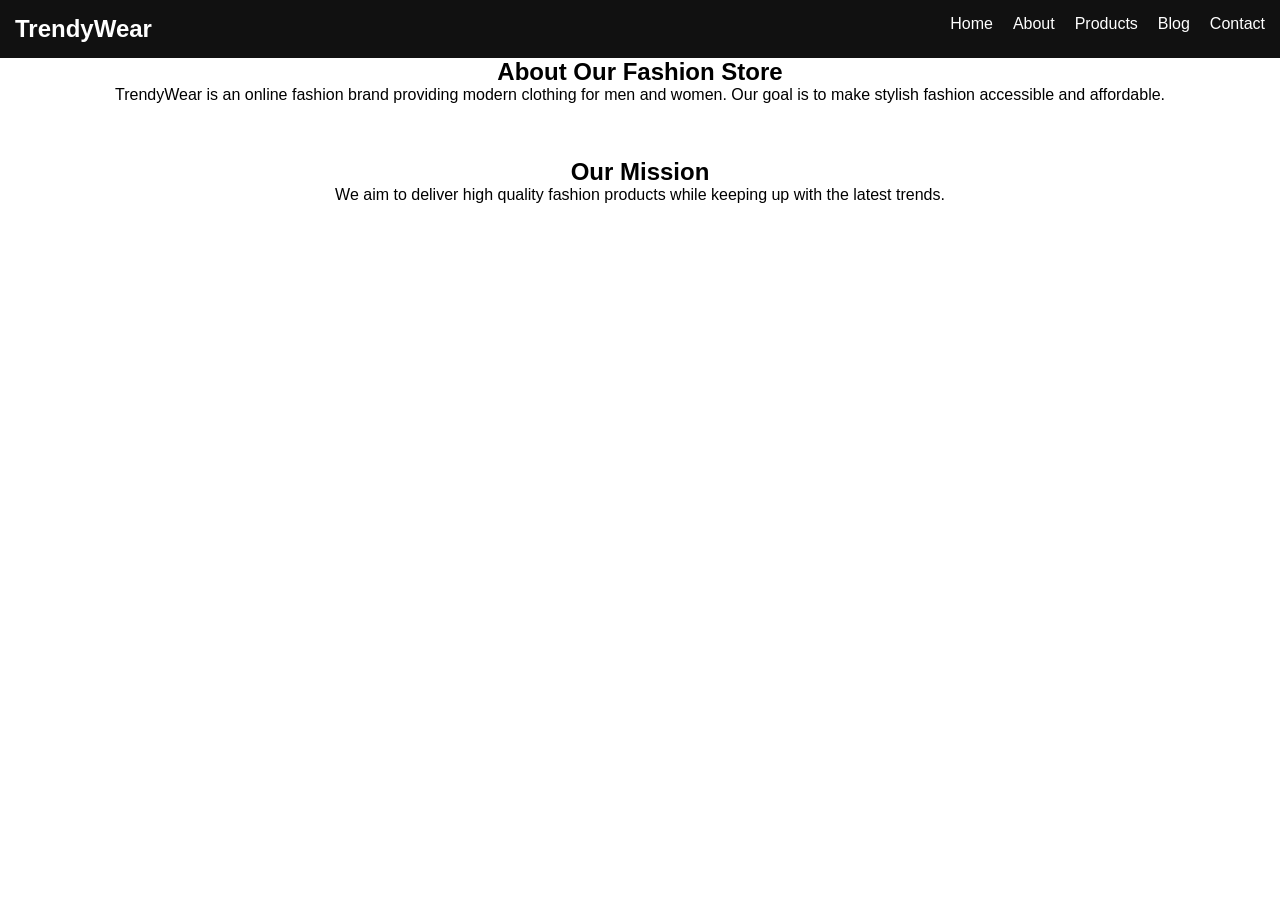
==== about.html @ 563dcf6c "Add files via upload" ====
<!DOCTYPE html>
<html lang="en">
<head>

<title>About Us | TrendyWear Fashion Store</title>

<meta charset="UTF-8">
<meta name="description" content="Learn about TrendyWear fashion brand and our mission to deliver stylish clothing.">

<link rel="stylesheet" href="style.css">

</head>
<body>

<header>
<nav class="navbar">
<h1 class="logo">TrendyWear</h1>

<ul class="nav-links">
<li><a href="index.html">Home</a></li>
<li><a href="about.html">About</a></li>
<li><a href="products.html">Products</a></li>
<li><a href="blog.html">Blog</a></li>
<li><a href="contact.html">Contact</a></li>
</ul>

</nav>
</header>

<section class="page">
<h1><center>About Our Fashion Store</center></h1>

<p><center>
TrendyWear is an online fashion brand providing modern clothing for men and women.
Our goal is to make stylish fashion accessible and affordable.</center>
</p>
<br>
<br>
<br>




<h2><center>Our Mission</center></h2>

<p>
<center>We aim to deliver high quality fashion products while keeping up with the latest trends.
</center></p>

</section>

</body>
</html>
---- style.css ----
/* Basic Reset */

*{
margin:0;
padding:0;
box-sizing:border-box;
font-family:Arial;
}

/* Navigation */

.navbar{
display:flex;
justify-content:space-between;
background:#111;
color:white;
padding:15px;
}

.nav-links{
list-style:none;
display:flex;
}

.nav-links li{
margin-left:20px;
}

.nav-links a{
color:white;
text-decoration:none;
}

/* Hero Section */

.hero{
text-align:center;
padding:80px;
background:#f4f4f4;
}

.cta-btn{
padding:10px 20px;
background:black;
color:white;
border:none;
margin-top:10px;
}

/* Products */

.products{
padding:40px;
text-align:center;
}

.product-grid{
display:flex;
justify-content:center;
gap:20px;
flex-wrap:wrap;
}

.product{
border:1px solid #ddd;
padding:20px;
}

/* Newsletter */

.newsletter{
background:#eee;
padding:40px;
text-align:center;
}

/* CONTACT PAGE STYLING */

.contact-info{
    text-align:center;
    padding:40px 20px;
}

.contact-form{
    text-align:center;
    padding:40px 20px;
}

/* form layout */

.contact-form form{
    display:flex;
    flex-direction:column;
    gap:15px;
    width:350px;
    margin:auto;
}

.contact-form input,
.contact-form textarea{
    padding:10px;
    border:1px solid #ccc;
    border-radius:5px;
    font-size:14px;
}

.contact-form button{
    padding:10px;
    background:black;
    color:white;
    border:none;
    cursor:pointer;
}


/* HELP SECTION */

.help-section{
    text-align:center;
    padding:40px 20px;
    background:#f4f4f4;
}


/* REVIEW SECTION */

.review-section{
    text-align:center;
    padding:40px 20px;
}

.review-section form{
    display:flex;
    flex-direction:column;
    gap:15px;
    width:350px;
    margin:auto;
}

.review-section input,
.review-section textarea{
    padding:10px;
    border:1px solid #ccc;
    border-radius:5px;
}

.review-section button{
    padding:10px;
    background:black;
    color:white;
    border:none;
}


/* NEWSLETTER */

.newsletter{
    text-align:center;
    padding:40px 20px;
    background:#eee;
}

.newsletter input{
    padding:10px;
    width:250px;
}

.newsletter button{
    padding:10px 15px;
    background:black;
    color:white;
    border:none;
}

/* Footer */

footer{
text-align:center;
padding:20px;
background:#111;
color:white;
}

/* Responsive */

@media (max-width:768px){

.navbar{
flex-direction:column;
align-items:center;
}

.product-grid{
flex-direction:column;
}

}
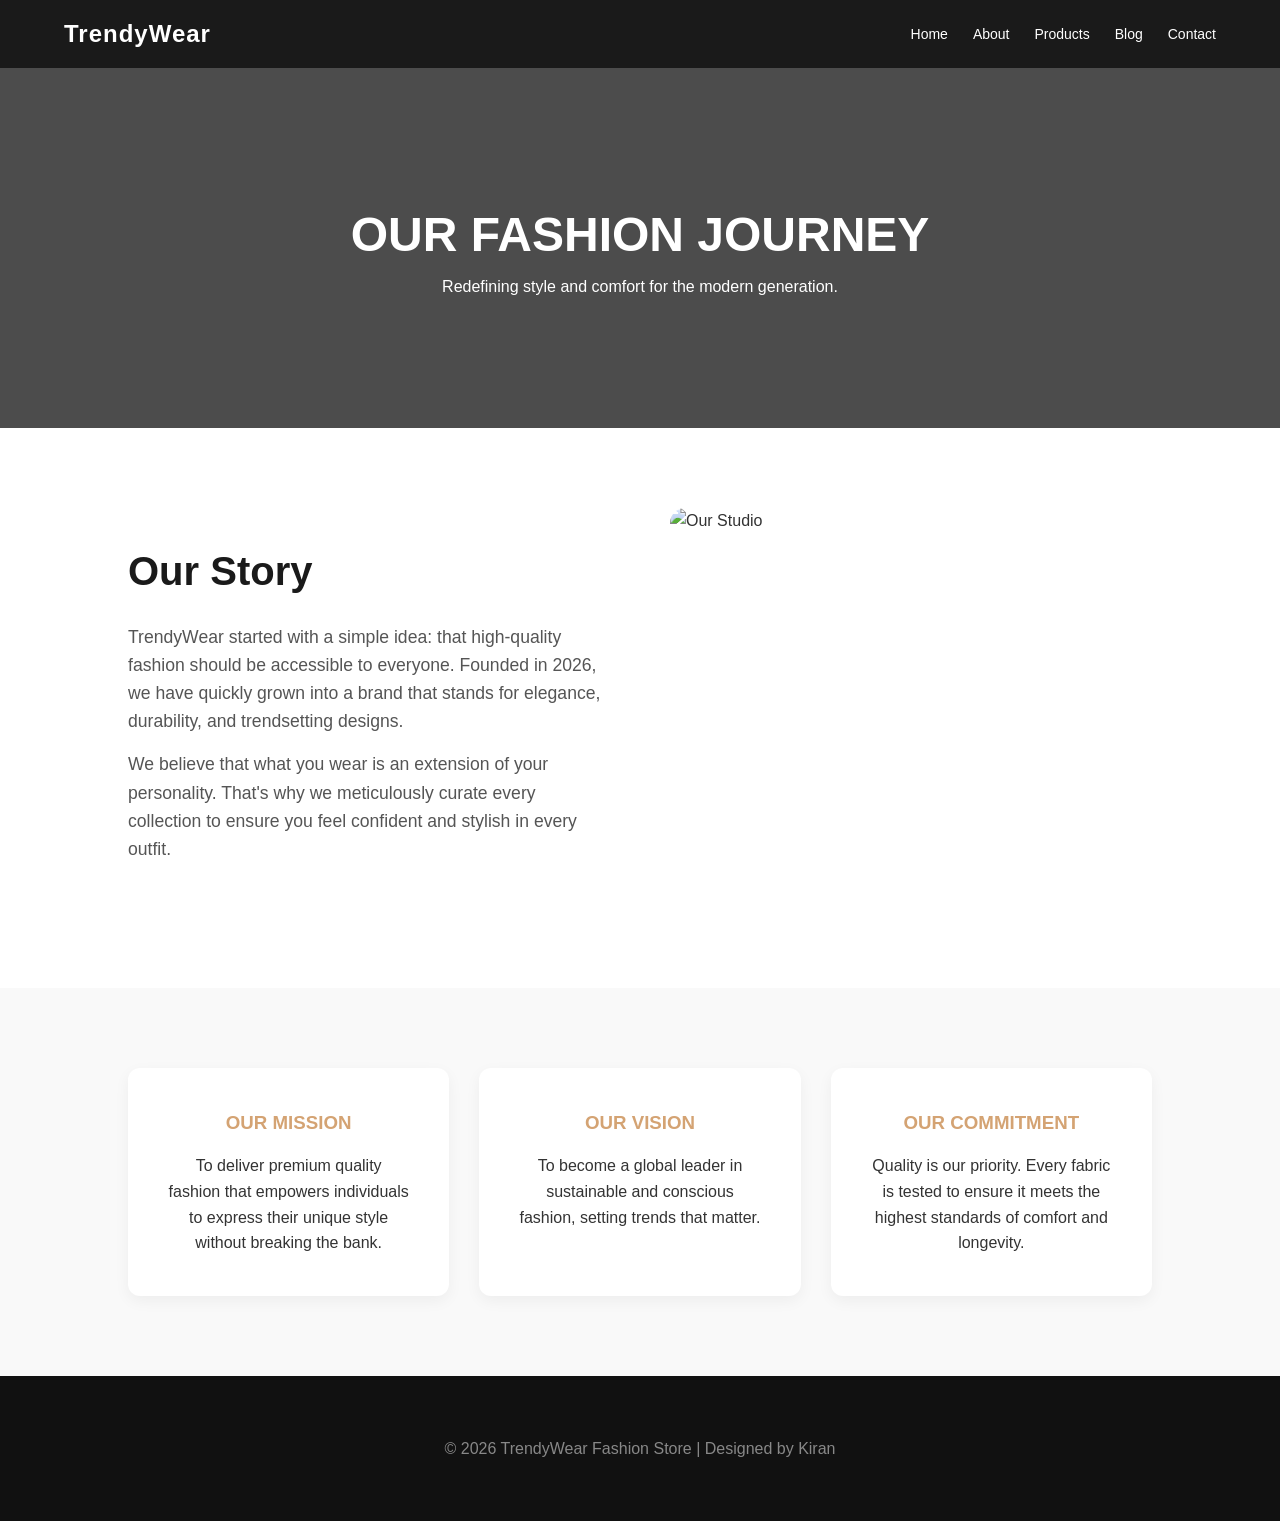
==== commit 884616d6: "Add files via upload" ====
--- a/about.html
+++ b/about.html
@@ -1,53 +1,69 @@
 <!DOCTYPE html>
 <html lang="en">
 <head>
-
-<title>About Us | TrendyWear Fashion Store</title>
-
-<meta charset="UTF-8">
-<meta name="description" content="Learn about TrendyWear fashion brand and our mission to deliver stylish clothing.">
-
-<link rel="stylesheet" href="style.css">
-
+    <meta charset="UTF-8">
+    <meta name="viewport" content="width=device-width, initial-scale=1.0">
+    <title>About Us | TrendyWear Fashion Store</title>
+    <meta name="description" content="Learn about TrendyWear fashion brand and our mission to deliver stylish clothing.">
+    <link rel="stylesheet" href="style.css">
 </head>
 <body>
 
-<header>
-<nav class="navbar">
-<h1 class="logo">TrendyWear</h1>
+    <header>
+        <nav class="navbar">
+            <h1 class="logo">TrendyWear</h1>
+            <ul class="nav-links">
+                <li><a href="index.html">Home</a></li>
+                <li><a href="about.html">About</a></li>
+                <li><a href="products.html">Products</a></li>
+                <li><a href="blog.html">Blog</a></li>
+                <li><a href="contact.html">Contact</a></li>
+            </ul>
+        </nav>
+    </header>
 
-<ul class="nav-links">
-<li><a href="index.html">Home</a></li>
-<li><a href="about.html">About</a></li>
-<li><a href="products.html">Products</a></li>
-<li><a href="blog.html">Blog</a></li>
-<li><a href="contact.html">Contact</a></li>
-</ul>
+    <main class="about-page">
+        <section class="about-hero">
+            <h1>Our Fashion Journey</h1>
+            <p>Redefining style and comfort for the modern generation.</p>
+        </section>
 
-</nav>
-</header>
+        <section class="about-content-section">
+            <div class="about-container">
+                <div class="story-grid">
+                    <div class="story-text">
+                        <h2>Our Story</h2>
+                        <p>TrendyWear started with a simple idea: that high-quality fashion should be accessible to everyone. Founded in 2026, we have quickly grown into a brand that stands for elegance, durability, and trendsetting designs.</p>
+                        <p>We believe that what you wear is an extension of your personality. That's why we meticulously curate every collection to ensure you feel confident and stylish in every outfit.</p>
+                    </div>
+                    <div class="story-img">
+                        <img src="https://images.unsplash.com/photo-1558769132-cb1aea458c5e?q=80&w=1374&auto=format&fit=crop" alt="Our Studio">
+                    </div>
+                </div>
+            </div>
+        </section>
 
-<section class="page">
-<h1><center>About Our Fashion Store</center></h1>
+        <section class="mission-section">
+            <div class="mission-grid">
+                <div class="mission-card">
+                    <h3>Our Mission</h3>
+                    <p>To deliver premium quality fashion that empowers individuals to express their unique style without breaking the bank.</p>
+                </div>
+                <div class="mission-card">
+                    <h3>Our Vision</h3>
+                    <p>To become a global leader in sustainable and conscious fashion, setting trends that matter.</p>
+                </div>
+                <div class="mission-card">
+                    <h3>Our Commitment</h3>
+                    <p>Quality is our priority. Every fabric is tested to ensure it meets the highest standards of comfort and longevity.</p>
+                </div>
+            </div>
+        </section>
+    </main>
 
-<p><center>
-TrendyWear is an online fashion brand providing modern clothing for men and women.
-Our goal is to make stylish fashion accessible and affordable.</center>
-</p>
-<br>
-<br>
-<br>
-
-
-
-
-<h2><center>Our Mission</center></h2>
-
-<p>
-<center>We aim to deliver high quality fashion products while keeping up with the latest trends.
-</center></p>
-
-</section>
+    <footer>
+        <p>© 2026 TrendyWear Fashion Store | Designed by Kiran</p>
+    </footer>
 
 </body>
 </html>
--- a/style.css
+++ b/style.css
@@ -1,197 +1,485 @@
 /* Basic Reset */
-
-*{
-margin:0;
-padding:0;
-box-sizing:border-box;
-font-family:Arial;
-}
-
-/* Navigation */
-
-.navbar{
-display:flex;
-justify-content:space-between;
-background:#111;
-color:white;
-padding:15px;
-}
-
-.nav-links{
-list-style:none;
-display:flex;
-}
-
-.nav-links li{
-margin-left:20px;
-}
-
-.nav-links a{
-color:white;
-text-decoration:none;
-}
-
-/* Hero Section */
-
-.hero{
-text-align:center;
-padding:80px;
-background:#f4f4f4;
-}
-
-.cta-btn{
-padding:10px 20px;
-background:black;
-color:white;
-border:none;
-margin-top:10px;
-}
-
-/* Products */
-
-.products{
-padding:40px;
-text-align:center;
-}
-
-.product-grid{
-display:flex;
-justify-content:center;
-gap:20px;
-flex-wrap:wrap;
-}
-
-.product{
-border:1px solid #ddd;
-padding:20px;
-}
-
+* {
+    margin: 0;
+    padding: 0;
+    box-sizing: border-box;
+    font-family: 'Segoe UI', Arial, sans-serif;
+}
+
+body {
+    background-color: #fff;
+    color: #333;
+    line-height: 1.6;
+    overflow-x: hidden; /* Side scroll rokne ke liye */
+}
+
+/* Navbar */
+.navbar {
+    display: flex;
+    justify-content: space-between;
+    align-items: center;
+    padding: 15px 5%;
+    background: #1a1a1a;
+    color: white;
+    position: sticky;
+    top: 0;
+    z-index: 1000;
+}
+
+.logo { font-size: 24px; font-weight: bold; letter-spacing: 1px; }
+
+.nav-links { display: flex; list-style: none; }
+
+.nav-links li { margin-left: 25px; }
+
+.nav-links a {
+    color: white;
+    text-decoration: none;
+    font-size: 14px;
+    transition: 0.3s;
+}
+
+.nav-links a:hover { color: #d4a373; }
+
+/* --- FIXED HERO SECTION --- */
+.hero {
+    /* Direct Link jo 100% work karegi */
+    background: linear-gradient(rgba(0,0,0,0.6), rgba(0,0,0,0.6)), 
+                url('https://images.unsplash.com/photo-1441986300917-64674bd600d8?q=80&w=1470&auto=format&fit=crop');
+    
+    height: 80vh; 
+    background-size: cover;
+    background-position: center;
+    background-attachment: fixed; 
+    display: flex;
+    align-items: center; 
+    justify-content: center; 
+    text-align: center;
+    color: white;
+}
+
+.hero-content {
+    display: flex;
+    flex-direction: column;
+    align-items: center;
+    gap: 20px;
+}
+
+.hero h1 {
+    font-size: 3rem;
+    text-transform: uppercase;
+    letter-spacing: 2px;
+}
+/* --- END HERO SECTION --- */
+.cta-btn {
+    text-decoration: none; 
+    display: inline-block;
+    background-color: #d4a373;
+    color: white !important;
+    padding: 15px 40px;
+    font-weight: 600;
+    text-transform: uppercase;
+    border-radius: 4px;
+    transition: all 0.3s ease;
+    cursor: pointer;
+    border: none;
+}
+
+.cta-btn:hover {
+    background-color: #bc8a5f;
+    transform: translateY(-3px);
+    box-shadow: 0 10px 20px rgba(0,0,0,0.3);
+}
+
+/* Product Section */
+/* Product Grid ko manage karne ke liye */
+/* 1. Sabse pehle poore grid ko flex banayein */
+/* 1. Grid setup - Isse images ek line mein rahengi */
+.product-grid {
+    display: grid;
+    /* Is line se ek line mein 3 products aayenge (300px ke) */
+    grid-template-columns: repeat(auto-fit, minmax(300px, 1fr));
+    gap: 25px;
+    padding: 40px;
+    width: 90%;
+    margin: 0 auto; /* Center mein rakhne ke liye */
+}
+
+/* 2. Product card ki settings */
+.product {
+    background: #fff;
+    border: 1px solid #ddd;
+    padding: 15px;
+    border-radius: 12px;
+    text-align: center;
+    box-shadow: 0 4px 8px rgba(0,0,0,0.05);
+}
+
+/* 3. Image ko failne se rokne ke liye */
+.product img {
+    width: 100%;       /* Card ki width ke andar rahegi */
+    height: 320px;      /* Sabki height ek jaisi */
+    object-fit: cover;  /* Crop hokar set hogi, stretch nahi hogi */
+    display: block;
+    margin: 0 auto 15px;
+    border-radius: 8px;
+}
 /* Newsletter */
-
-.newsletter{
-background:#eee;
-padding:40px;
-text-align:center;
-}
-
-/* CONTACT PAGE STYLING */
-
-.contact-info{
-    text-align:center;
-    padding:40px 20px;
-}
-
-.contact-form{
-    text-align:center;
-    padding:40px 20px;
-}
-
-/* form layout */
-
-.contact-form form{
-    display:flex;
-    flex-direction:column;
-    gap:15px;
-    width:350px;
-    margin:auto;
-}
-
-.contact-form input,
-.contact-form textarea{
-    padding:10px;
-    border:1px solid #ccc;
-    border-radius:5px;
-    font-size:14px;
-}
-
-.contact-form button{
-    padding:10px;
-    background:black;
-    color:white;
-    border:none;
-    cursor:pointer;
-}
-
-
-/* HELP SECTION */
-
-.help-section{
-    text-align:center;
-    padding:40px 20px;
-    background:#f4f4f4;
-}
-
-
-/* REVIEW SECTION */
-
-.review-section{
-    text-align:center;
-    padding:40px 20px;
-}
-
-.review-section form{
-    display:flex;
-    flex-direction:column;
-    gap:15px;
-    width:350px;
-    margin:auto;
-}
-
-.review-section input,
-.review-section textarea{
-    padding:10px;
-    border:1px solid #ccc;
-    border-radius:5px;
-}
-
-.review-section button{
-    padding:10px;
-    background:black;
-    color:white;
-    border:none;
-}
-
-
-/* NEWSLETTER */
-
-.newsletter{
-    text-align:center;
-    padding:40px 20px;
-    background:#eee;
-}
-
-.newsletter input{
-    padding:10px;
-    width:250px;
-}
-
-.newsletter button{
-    padding:10px 15px;
-    background:black;
-    color:white;
-    border:none;
-}
+.newsletter {
+    background: #f9f9f9;
+    padding: 80px 20px;
+    text-align: center;
+}
+
+.newsletter-form {
+    margin-top: 25px;
+    display: flex;
+    justify-content: center;
+    gap: 10px;
+}
+
+.newsletter input {
+    padding: 15px;
+    width: 350px;
+    border: 1px solid #ddd;
+    outline: none;
+    border-radius: 4px;
+}
+
+.newsletter button {
+    padding: 15px 30px;
+    background: #1a1a1a;
+    color: white;
+    border: none;
+    border-radius: 4px;
+    cursor: pointer;
+    transition: 0.3s;
+}
+
+.newsletter button:hover { background: #333; }
 
 /* Footer */
-
-footer{
-text-align:center;
-padding:20px;
-background:#111;
-color:white;
-}
-
-/* Responsive */
-
-@media (max-width:768px){
-
-.navbar{
-flex-direction:column;
-align-items:center;
-}
-
-.product-grid{
-flex-direction:column;
-}
-
+footer {
+    text-align: center;
+    padding: 60px 20px;
+    background: #111;
+    color: #888;
+}
+
+.social-icons { margin: 25px 0; }
+
+.social-icons a {
+    color: #fff;
+    margin: 0 15px;
+    text-decoration: none;
+    font-size: 1.1rem;
+    transition: 0.3s;
+}
+
+.social-icons a:hover { color: #d4a373; }
+
+/* Mobile Responsive */
+@media (max-width: 768px) {
+    .hero h1 { font-size: 2.2rem; }
+    .navbar { flex-direction: column; padding: 20px; }
+    .nav-links { margin-top: 20px; flex-wrap: wrap; justify-content: center; }
+    .nav-links li { margin: 5px 15px; }
+    .newsletter-form { flex-direction: column; align-items: center; }
+    .newsletter input { width: 90%; }
+}
+/* Cart Page Styling */
+.cart-container {
+    padding: 80px 10%;
+    text-align: center;
+    min-height: 60vh;
+}
+
+.cart-items {
+    margin: 40px 0;
+    padding: 20px;
+    border: 1px dashed #ccc;
+    background: #f9f9f9;
+}
+
+.cart-summary {
+    background: #1a1a1a;
+    color: white;
+    padding: 30px;
+    border-radius: 8px;
+    display: inline-block;
+    min-width: 300px;
+}
+/* --- Blog Page Professional Layout (FIXED) --- */
+.blog-container {
+    max-width: 1100px;
+    margin: 60px auto;
+    padding: 0 20px;
+}
+
+.blog-header {
+    text-align: center;
+    margin-bottom: 50px;
+}
+
+.blog-header h1 {
+    font-size: 2.8rem;
+    color: #1a1a1a;
+    letter-spacing: 1px;
+    text-transform: uppercase;
+    font-weight: 800;
+}
+
+/* Main Post Container */
+.blog-post {
+    display: flex;         
+    align-items: center;   
+    gap: 40px;             
+    margin-bottom: 50px;
+    padding: 25px;
+    background: #fff;
+    border-radius: 12px;
+    box-shadow: 0 10px 25px rgba(0,0,0,0.06);
+    transition: transform 0.3s ease;
+    overflow: hidden; 
+}
+
+.blog-post:hover {
+    transform: translateY(-5px);
+}
+
+/* Image Container - Desktop Fix */
+.blog-img {
+    flex: 0 0 400px !important;      /* Fixed width on desktop */
+    height: 300px !important;        /* Fixed height on desktop */
+    overflow: hidden !important;
+    border-radius: 10px;
+    background-color: #f0f0f0; 
+}
+
+.blog-img img {
+    width: 100% !important;
+    height: 100% !important;
+    object-fit: cover !important; /* Image ko crop karega, stretch nahi */
+    object-position: center; 
+    display: block;
+    transition: transform 0.5s ease;
+}
+
+.blog-post:hover .blog-img img {
+    transform: scale(1.1);
+}
+
+/* Content Area */
+.blog-content {
+    flex: 1;
+}
+
+.category {
+    color: #d4a373;
+    font-weight: bold;
+    text-transform: uppercase;
+    font-size: 0.8rem;
+    letter-spacing: 1px;
+}
+
+.blog-content h2 {
+    font-size: 1.8rem;
+    color: #222;
+    margin: 10px 0;
+}
+
+.meta {
+    font-size: 0.85rem;
+    color: #888;
+    margin-bottom: 15px;
+}
+
+.read-more {
+    display: inline-block;
+    color: #1a1a1a;
+    text-decoration: none;
+    font-weight: bold;
+    border-bottom: 2px solid #d4a373;
+    padding-bottom: 2px;
+    transition: 0.3s;
+}
+
+.read-more:hover {
+    color: #d4a373;
+}
+
+/* --- Mobile Responsive Fix --- */
+@media (max-width: 900px) {
+    .blog-post {
+        flex-direction: column !important; 
+        text-align: center;
+        gap: 20px;
+        padding: 15px;
+    }
+    
+    .blog-img {
+        flex: 0 0 auto !important;
+        width: 100% !important;  
+        height: 250px !important; 
+    }
+
+    .blog-img img {
+        object-fit: cover !important; 
+    }
+
+    .hero h1 { font-size: 2.2rem; }
+    .navbar { flex-direction: column; padding: 20px; }
+    .nav-links { margin-top: 20px; flex-wrap: wrap; justify-content: center; }
+    .nav-links li { margin: 5px 15px; }
+    .newsletter-form { flex-direction: column; align-items: center; }
+    .newsletter input { width: 90%; }
+}
+/* --- Contact Page Specific Styling --- */
+.contact-wrapper {
+    display: flex;
+    flex-direction: column;
+    gap: 50px;
+}
+
+.contact-info-grid {
+    display: grid;
+    grid-template-columns: repeat(auto-fit, minmax(250px, 1fr));
+    gap: 20px;
+}
+
+.info-card {
+    background: #f9f9f9;
+    padding: 30px;
+    text-align: center;
+    border-radius: 10px;
+    border: 1px solid #eee;
+}
+
+.info-card h3 {
+    color: #d4a373;
+    margin-bottom: 10px;
+    text-transform: uppercase;
+    font-size: 0.9rem;
+}
+
+.form-section {
+    display: grid;
+    grid-template-columns: 1fr 1fr;
+    gap: 40px;
+}
+
+.form-container {
+    background: #fff;
+    padding: 30px;
+    border-radius: 12px;
+    box-shadow: 0 5px 15px rgba(0,0,0,0.05);
+}
+
+.form-container h2 {
+    margin-bottom: 20px;
+    font-size: 1.5rem;
+}
+
+.custom-form {
+    display: flex;
+    flex-direction: column;
+    gap: 15px;
+}
+
+.custom-form input, 
+.custom-form textarea {
+    padding: 12px;
+    border: 1px solid #ddd;
+    border-radius: 5px;
+    outline: none;
+}
+
+.custom-form input:focus, 
+.custom-form textarea:focus {
+    border-color: #d4a373;
+}
+
+/* Mobile Responsive for Contact */
+@media (max-width: 768px) {
+    .form-section {
+        grid-template-columns: 1fr;
+    }
+}
+/* --- About Page Professional Layout --- */
+.about-hero {
+    background: linear-gradient(rgba(0,0,0,0.7), rgba(0,0,0,0.7)), 
+                url('https://images.unsplash.com/photo-1441984904996-e0b6ba687e12?q=80&w=1470&auto=format&fit=crop');
+    height: 40vh;
+    background-size: cover;
+    background-position: center;
+    display: flex;
+    flex-direction: column;
+    justify-content: center;
+    align-items: center;
+    color: white;
+    text-align: center;
+}
+
+.about-hero h1 { font-size: 3rem; text-transform: uppercase; }
+
+.about-content-section {
+    padding: 80px 10%;
+    background: #fff;
+}
+
+.story-grid {
+    display: flex;
+    align-items: center;
+    gap: 60px;
+}
+
+.story-text { flex: 1; }
+.story-text h2 { font-size: 2.5rem; margin-bottom: 20px; color: #1a1a1a; }
+.story-text p { margin-bottom: 15px; color: #555; font-size: 1.1rem; }
+
+.story-img {
+    flex: 1;
+    height: 400px;
+    overflow: hidden;
+    border-radius: 15px;
+}
+
+.story-img img {
+    width: 100%;
+    height: 100%;
+    object-fit: cover; /* NO STRETCHING */
+    display: block;
+}
+
+/* Mission Cards */
+.mission-section {
+    background: #f9f9f9;
+    padding: 80px 10%;
+}
+
+.mission-grid {
+    display: grid;
+    grid-template-columns: repeat(auto-fit, minmax(300px, 1fr));
+    gap: 30px;
+}
+
+.mission-card {
+    background: white;
+    padding: 40px;
+    text-align: center;
+    border-radius: 12px;
+    box-shadow: 0 5px 15px rgba(0,0,0,0.05);
+}
+
+.mission-card h3 {
+    color: #d4a373;
+    margin-bottom: 15px;
+    text-transform: uppercase;
+}
+
+/* Mobile Fix for About Page */
+@media (max-width: 768px) {
+    .story-grid { flex-direction: column; text-align: center; }
+    .about-hero h1 { font-size: 2rem; }
+    .story-img { width: 100%; height: 300px; }
 }
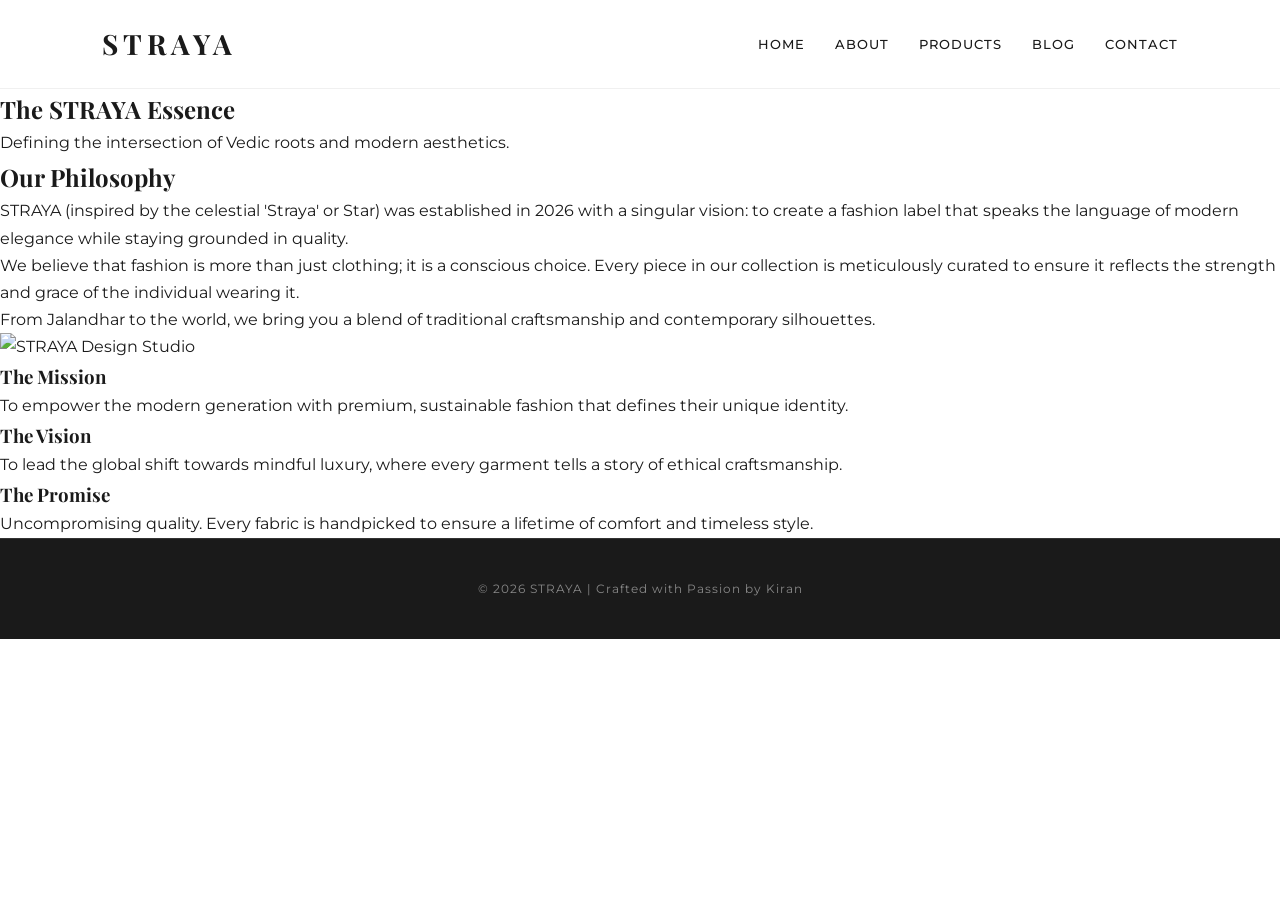
==== commit 583c9b44: "Add files via upload" ====
--- a/about.html
+++ b/about.html
@@ -3,15 +3,17 @@
 <head>
     <meta charset="UTF-8">
     <meta name="viewport" content="width=device-width, initial-scale=1.0">
-    <title>About Us | TrendyWear Fashion Store</title>
-    <meta name="description" content="Learn about TrendyWear fashion brand and our mission to deliver stylish clothing.">
+    <title>Our Story | STRAYA Modern Fashion Label</title>
+    <meta name="description" content="Discover the essence of STRAYA. A modern fashion label founded on the principles of purity, elegance, and sustainable style.">
+    
+    <link href="https://fonts.googleapis.com/css2?family=Montserrat:wght@300;500;700&family=Playfair+Display:ital,wght@0,400;0,700;1,400&display=swap" rel="stylesheet">
     <link rel="stylesheet" href="style.css">
 </head>
 <body>
 
     <header>
         <nav class="navbar">
-            <h1 class="logo">TrendyWear</h1>
+            <h1 class="logo">STRAYA</h1>
             <ul class="nav-links">
                 <li><a href="index.html">Home</a></li>
                 <li><a href="about.html">About</a></li>
@@ -24,20 +26,21 @@
 
     <main class="about-page">
         <section class="about-hero">
-            <h1>Our Fashion Journey</h1>
-            <p>Redefining style and comfort for the modern generation.</p>
+            <h1>The STRAYA Essence</h1>
+            <p>Defining the intersection of Vedic roots and modern aesthetics.</p>
         </section>
 
         <section class="about-content-section">
             <div class="about-container">
                 <div class="story-grid">
                     <div class="story-text">
-                        <h2>Our Story</h2>
-                        <p>TrendyWear started with a simple idea: that high-quality fashion should be accessible to everyone. Founded in 2026, we have quickly grown into a brand that stands for elegance, durability, and trendsetting designs.</p>
-                        <p>We believe that what you wear is an extension of your personality. That's why we meticulously curate every collection to ensure you feel confident and stylish in every outfit.</p>
+                        <h2>Our Philosophy</h2>
+                        <p>STRAYA (inspired by the celestial 'Straya' or Star) was established in 2026 with a singular vision: to create a fashion label that speaks the language of modern elegance while staying grounded in quality.</p>
+                        <p>We believe that fashion is more than just clothing; it is a conscious choice. Every piece in our collection is meticulously curated to ensure it reflects the strength and grace of the individual wearing it.</p>
+                        <p>From Jalandhar to the world, we bring you a blend of traditional craftsmanship and contemporary silhouettes.</p>
                     </div>
                     <div class="story-img">
-                        <img src="https://images.unsplash.com/photo-1558769132-cb1aea458c5e?q=80&w=1374&auto=format&fit=crop" alt="Our Studio">
+                        <img src="https://images.unsplash.com/photo-1558769132-cb1aea458c5e?q=80&w=1374&auto=format&fit=crop" alt="STRAYA Design Studio">
                     </div>
                 </div>
             </div>
@@ -46,23 +49,23 @@
         <section class="mission-section">
             <div class="mission-grid">
                 <div class="mission-card">
-                    <h3>Our Mission</h3>
-                    <p>To deliver premium quality fashion that empowers individuals to express their unique style without breaking the bank.</p>
+                    <h3>The Mission</h3>
+                    <p>To empower the modern generation with premium, sustainable fashion that defines their unique identity.</p>
                 </div>
                 <div class="mission-card">
-                    <h3>Our Vision</h3>
-                    <p>To become a global leader in sustainable and conscious fashion, setting trends that matter.</p>
+                    <h3>The Vision</h3>
+                    <p>To lead the global shift towards mindful luxury, where every garment tells a story of ethical craftsmanship.</p>
                 </div>
                 <div class="mission-card">
-                    <h3>Our Commitment</h3>
-                    <p>Quality is our priority. Every fabric is tested to ensure it meets the highest standards of comfort and longevity.</p>
+                    <h3>The Promise</h3>
+                    <p>Uncompromising quality. Every fabric is handpicked to ensure a lifetime of comfort and timeless style.</p>
                 </div>
             </div>
         </section>
     </main>
 
     <footer>
-        <p>© 2026 TrendyWear Fashion Store | Designed by Kiran</p>
+        <p>© 2026 STRAYA | Crafted with Passion by Kiran </p>
     </footer>
 
 </body>
--- a/style.css
+++ b/style.css
@@ -1,16 +1,24 @@
+/* --- STRAYA BRAND IDENTITY --- */
 /* Basic Reset */
 * {
     margin: 0;
     padding: 0;
     box-sizing: border-box;
-    font-family: 'Segoe UI', Arial, sans-serif;
+    /* Clean Modern Font for all body text */
+    font-family: 'Montserrat', sans-serif;
 }
 
 body {
     background-color: #fff;
-    color: #333;
-    line-height: 1.6;
-    overflow-x: hidden; /* Side scroll rokne ke liye */
+    color: #1a1a1a;
+    line-height: 1.7;
+    overflow-x: hidden;
+}
+
+h1, h2, h3, .logo {
+    /* Classy Serif Font for Headings */
+    font-family: 'Playfair Display', serif;
+    font-weight: 700;
 }
 
 /* Navbar */
@@ -18,36 +26,43 @@
     display: flex;
     justify-content: space-between;
     align-items: center;
-    padding: 15px 5%;
-    background: #1a1a1a;
-    color: white;
+    padding: 20px 8%;
+    background: #ffffff; /* Clean White Background */
+    color: #1a1a1a;
     position: sticky;
     top: 0;
     z-index: 1000;
-}
-
-.logo { font-size: 24px; font-weight: bold; letter-spacing: 1px; }
+    border-bottom: 1px solid #f0f0f0;
+}
+
+.logo { 
+    font-size: 28px; 
+    font-weight: 700; 
+    letter-spacing: 5px; /* Premium spacing */
+    text-transform: uppercase;
+}
 
 .nav-links { display: flex; list-style: none; }
 
-.nav-links li { margin-left: 25px; }
+.nav-links li { margin-left: 30px; }
 
 .nav-links a {
-    color: white;
+    color: #1a1a1a;
     text-decoration: none;
-    font-size: 14px;
+    font-size: 13px;
+    font-weight: 500;
+    letter-spacing: 1px;
+    text-transform: uppercase;
     transition: 0.3s;
 }
 
 .nav-links a:hover { color: #d4a373; }
 
-/* --- FIXED HERO SECTION --- */
+/* --- HERO SECTION --- */
 .hero {
-    /* Direct Link jo 100% work karegi */
-    background: linear-gradient(rgba(0,0,0,0.6), rgba(0,0,0,0.6)), 
+    background: linear-gradient(rgba(0,0,0,0.5), rgba(0,0,0,0.5)), 
                 url('https://images.unsplash.com/photo-1441986300917-64674bd600d8?q=80&w=1470&auto=format&fit=crop');
-    
-    height: 80vh; 
+    height: 90vh; 
     background-size: cover;
     background-position: center;
     background-attachment: fixed; 
@@ -59,427 +74,374 @@
 }
 
 .hero-content {
-    display: flex;
-    flex-direction: column;
-    align-items: center;
-    gap: 20px;
+    max-width: 800px;
+    padding: 20px;
 }
 
 .hero h1 {
-    font-size: 3rem;
-    text-transform: uppercase;
-    letter-spacing: 2px;
-}
-/* --- END HERO SECTION --- */
+    font-size: 4rem;
+    text-transform: uppercase;
+    letter-spacing: 8px;
+    margin-bottom: 15px;
+}
+
+.hero p {
+    font-size: 1.2rem;
+    font-weight: 300;
+    letter-spacing: 1px;
+    margin-bottom: 30px;
+}
+
+/* --- BUTTONS --- */
 .cta-btn {
     text-decoration: none; 
     display: inline-block;
-    background-color: #d4a373;
+    background-color: #1a1a1a; /* Black for premium look */
     color: white !important;
-    padding: 15px 40px;
+    padding: 18px 45px;
+    font-size: 12px;
+    letter-spacing: 2px;
     font-weight: 600;
     text-transform: uppercase;
-    border-radius: 4px;
-    transition: all 0.3s ease;
+    border-radius: 0px; /* Sharp corners are more premium */
+    transition: all 0.4s ease;
     cursor: pointer;
-    border: none;
+    border: 1px solid #1a1a1a;
 }
 
 .cta-btn:hover {
-    background-color: #bc8a5f;
-    transform: translateY(-3px);
-    box-shadow: 0 10px 20px rgba(0,0,0,0.3);
+    background-color: transparent;
+    color: #1a1a1a !important;
+    transform: translateY(-2px);
+    box-shadow: 0 10px 20px rgba(0,0,0,0.1);
 }
 
 /* Product Section */
-/* Product Grid ko manage karne ke liye */
-/* 1. Sabse pehle poore grid ko flex banayein */
-/* 1. Grid setup - Isse images ek line mein rahengi */
+.products-section {
+    padding: 100px 5%;
+    text-align: center;
+}
+
+.section-title {
+    font-size: 2.5rem;
+    margin-bottom: 50px;
+    position: relative;
+    display: inline-block;
+}
+
+.section-title::after {
+    content: '';
+    width: 50px;
+    height: 2px;
+    background: #d4a373;
+    position: absolute;
+    bottom: -10px;
+    left: 50%;
+    transform: translateX(-50%);
+}
+
 .product-grid {
     display: grid;
-    /* Is line se ek line mein 3 products aayenge (300px ke) */
     grid-template-columns: repeat(auto-fit, minmax(300px, 1fr));
-    gap: 25px;
-    padding: 40px;
-    width: 90%;
-    margin: 0 auto; /* Center mein rakhne ke liye */
-}
-
-/* 2. Product card ki settings */
+    gap: 40px;
+    max-width: 1300px;
+    margin: 0 auto;
+}
+
 .product {
+    padding: 20px;
+    text-align: center; /* Saara text aur button center ho jayega */
+    border: 1px solid #f0f0f0; /* Light border professional lagti hai */
     background: #fff;
-    border: 1px solid #ddd;
-    padding: 15px;
-    border-radius: 12px;
+    transition: transform 0.3s ease;
+}
+.product:hover {
+    transform: translateY(-5px); /* Hover effect se premium feel aati hai */
+}
+
+.product img {
+    width: 100%;
+    height: 450px;
+    object-fit: cover;
+    margin-bottom: 20px;
+    filter: grayscale(10%);
+    transition: 0.5s;
+}
+
+.product img:hover {
+    filter: grayscale(0%);
+    transform: scale(1.02);
+}
+
+.product h3 {
+    font-size: 1.4rem;
+    margin-bottom: 5px;
+}
+
+.price {
+    font-family: 'Montserrat', sans-serif;
+    color: #d4a373; /* Elegant Gold/Tan color */
+    font-weight: 600;
+    font-size: 1.1rem;
+    margin: 10px 0 20px 0; /* Upar aur niche barabar gap */
+    display: block;
+}
+.product .cta-btn {
+    width: 100%; /* Button card ki poori width le lega, jo professional dikhta hai */
+    padding: 12px;
+    font-size: 13px;
+    letter-spacing: 1px;
+}
+
+/* Footer */
+footer {
+    background: #1a1a1a;
+    padding: 40px 20px;
+    border-top: 1px solid #333;
     text-align: center;
-    box-shadow: 0 4px 8px rgba(0,0,0,0.05);
-}
-
-/* 3. Image ko failne se rokne ke liye */
-.product img {
-    width: 100%;       /* Card ki width ke andar rahegi */
-    height: 320px;      /* Sabki height ek jaisi */
-    object-fit: cover;  /* Crop hokar set hogi, stretch nahi hogi */
-    display: block;
-    margin: 0 auto 15px;
-    border-radius: 8px;
-}
-/* Newsletter */
+}
+
+.footer-socials {
+    margin-bottom: 20px;
+}
+
+.footer-socials a {
+    color: #fff;
+    text-decoration: none;
+    margin: 0 15px;
+    font-size: 0.8rem;
+    letter-spacing: 2px;
+    text-transform: uppercase;
+    transition: 0.3s;
+}
+
+.footer-socials a:hover {
+    color: #d4a373;
+}
+
+footer p {
+    font-size: 0.75rem;
+    color: #888;
+    letter-spacing: 1px;
+}
+
+/* Mobile Responsive */
+@media (max-width: 768px) {
+    .hero h1 { font-size: 2.5rem; letter-spacing: 4px; }
+    .logo { font-size: 22px; letter-spacing: 3px; }
+    .product img { height: 350px; }
+    .nav-links li { margin: 10px 15px; }
+}
+
+/* Newsletter  */
 .newsletter {
-    background: #f9f9f9;
+    background-color: #1a1a1a;
+    color: #ffffff;
     padding: 80px 20px;
     text-align: center;
 }
 
+.newsletter h2 {
+    font-family: 'Playfair Display', serif;
+    font-size: 2.5rem;
+    margin-bottom: 15px;
+    letter-spacing: 2px;
+}
+
+.newsletter p {
+    font-weight: 300;
+    margin-bottom: 30px;
+    opacity: 0.8;
+}
+
+/* Input aur Button ko ek line mein laane ke liye */
 .newsletter-form {
-    margin-top: 25px;
     display: flex;
     justify-content: center;
-    gap: 10px;
-}
-
-.newsletter input {
-    padding: 15px;
-    width: 350px;
-    border: 1px solid #ddd;
+    gap: 0; /* Space khatam karke dono ko jodne ke liye */
+    max-width: 500px;
+    margin: 0 auto;
+}
+
+.newsletter-form input {
+    padding: 15px 20px;
+    width: 70%;
+    border: 1px solid #444;
+    background: transparent;
+    color: #fff;
     outline: none;
-    border-radius: 4px;
-}
-
-.newsletter button {
-    padding: 15px 30px;
-    background: #1a1a1a;
-    color: white;
+}
+
+.newsletter-form .cta-btn {
+    width: 30%;
+    background: #fff;
+    color: #000;
     border: none;
-    border-radius: 4px;
     cursor: pointer;
+    font-weight: 600;
     transition: 0.3s;
 }
 
-.newsletter button:hover { background: #333; }
-
-/* Footer */
-footer {
-    text-align: center;
-    padding: 60px 20px;
-    background: #111;
-    color: #888;
-}
-
-.social-icons { margin: 25px 0; }
-
-.social-icons a {
+.newsletter-form .cta-btn:hover {
+    background: #d4a373; /* Gold hover effect */
     color: #fff;
-    margin: 0 15px;
-    text-decoration: none;
-    font-size: 1.1rem;
-    transition: 0.3s;
-}
-
-.social-icons a:hover { color: #d4a373; }
-
-/* Mobile Responsive */
-@media (max-width: 768px) {
-    .hero h1 { font-size: 2.2rem; }
-    .navbar { flex-direction: column; padding: 20px; }
-    .nav-links { margin-top: 20px; flex-wrap: wrap; justify-content: center; }
-    .nav-links li { margin: 5px 15px; }
-    .newsletter-form { flex-direction: column; align-items: center; }
-    .newsletter input { width: 90%; }
-}
-/* Cart Page Styling */
-.cart-container {
-    padding: 80px 10%;
-    text-align: center;
-    min-height: 60vh;
-}
-
-.cart-items {
-    margin: 40px 0;
-    padding: 20px;
-    border: 1px dashed #ccc;
-    background: #f9f9f9;
-}
-
-.cart-summary {
-    background: #1a1a1a;
-    color: white;
-    padding: 30px;
-    border-radius: 8px;
-    display: inline-block;
-    min-width: 300px;
-}
-/* --- Blog Page Professional Layout (FIXED) --- */
-.blog-container {
+}
+
+/* --- Professional Contact Layout --- */
+.contact-wrapper {
     max-width: 1100px;
-    margin: 60px auto;
-    padding: 0 20px;
-}
-
-.blog-header {
-    text-align: center;
-    margin-bottom: 50px;
-}
-
-.blog-header h1 {
-    font-size: 2.8rem;
-    color: #1a1a1a;
-    letter-spacing: 1px;
-    text-transform: uppercase;
-    font-weight: 800;
-}
-
-/* Main Post Container */
-.blog-post {
-    display: flex;         
-    align-items: center;   
-    gap: 40px;             
-    margin-bottom: 50px;
-    padding: 25px;
-    background: #fff;
-    border-radius: 12px;
-    box-shadow: 0 10px 25px rgba(0,0,0,0.06);
-    transition: transform 0.3s ease;
-    overflow: hidden; 
-}
-
-.blog-post:hover {
-    transform: translateY(-5px);
-}
-
-/* Image Container - Desktop Fix */
-.blog-img {
-    flex: 0 0 400px !important;      /* Fixed width on desktop */
-    height: 300px !important;        /* Fixed height on desktop */
-    overflow: hidden !important;
-    border-radius: 10px;
-    background-color: #f0f0f0; 
-}
-
-.blog-img img {
-    width: 100% !important;
-    height: 100% !important;
-    object-fit: cover !important; /* Image ko crop karega, stretch nahi */
-    object-position: center; 
-    display: block;
-    transition: transform 0.5s ease;
-}
-
-.blog-post:hover .blog-img img {
-    transform: scale(1.1);
-}
-
-/* Content Area */
-.blog-content {
-    flex: 1;
-}
-
-.category {
-    color: #d4a373;
-    font-weight: bold;
-    text-transform: uppercase;
-    font-size: 0.8rem;
-    letter-spacing: 1px;
-}
-
-.blog-content h2 {
-    font-size: 1.8rem;
-    color: #222;
-    margin: 10px 0;
-}
-
-.meta {
-    font-size: 0.85rem;
-    color: #888;
-    margin-bottom: 15px;
-}
-
-.read-more {
-    display: inline-block;
-    color: #1a1a1a;
-    text-decoration: none;
-    font-weight: bold;
-    border-bottom: 2px solid #d4a373;
-    padding-bottom: 2px;
-    transition: 0.3s;
-}
-
-.read-more:hover {
-    color: #d4a373;
-}
-
-/* --- Mobile Responsive Fix --- */
-@media (max-width: 900px) {
-    .blog-post {
-        flex-direction: column !important; 
-        text-align: center;
-        gap: 20px;
-        padding: 15px;
-    }
-    
-    .blog-img {
-        flex: 0 0 auto !important;
-        width: 100% !important;  
-        height: 250px !important; 
-    }
-
-    .blog-img img {
-        object-fit: cover !important; 
-    }
-
-    .hero h1 { font-size: 2.2rem; }
-    .navbar { flex-direction: column; padding: 20px; }
-    .nav-links { margin-top: 20px; flex-wrap: wrap; justify-content: center; }
-    .nav-links li { margin: 5px 15px; }
-    .newsletter-form { flex-direction: column; align-items: center; }
-    .newsletter input { width: 90%; }
-}
-/* --- Contact Page Specific Styling --- */
-.contact-wrapper {
+    margin: 0 auto;
+    padding: 40px 20px;
     display: flex;
     flex-direction: column;
-    gap: 50px;
-}
-
+    gap: 60px;
+}
+
+/* Info Cards Row */
 .contact-info-grid {
     display: grid;
-    grid-template-columns: repeat(auto-fit, minmax(250px, 1fr));
-    gap: 20px;
+    grid-template-columns: repeat(auto-fit, minmax(280px, 1fr));
+    gap: 30px;
 }
 
 .info-card {
-    background: #f9f9f9;
-    padding: 30px;
+    background: #fbfbfb;
+    padding: 40px;
     text-align: center;
-    border-radius: 10px;
     border: 1px solid #eee;
+    transition: 0.3s ease;
 }
 
 .info-card h3 {
-    color: #d4a373;
-    margin-bottom: 10px;
-    text-transform: uppercase;
-    font-size: 0.9rem;
-}
-
+    font-size: 1.1rem;
+    letter-spacing: 2px;
+    text-transform: uppercase;
+    color: #1a1a1a;
+    margin-bottom: 15px;
+}
+
+.info-card p {
+    font-size: 1rem;
+    color: #555;
+    font-weight: 400;
+}
+
+/* Forms Section - Side by Side */
 .form-section {
     display: grid;
-    grid-template-columns: 1fr 1fr;
-    gap: 40px;
-}
-
-.form-container {
-    background: #fff;
-    padding: 30px;
-    border-radius: 12px;
-    box-shadow: 0 5px 15px rgba(0,0,0,0.05);
+    grid-template-columns: 1fr 1fr; /* Do forms barabar dikhenge */
+    gap: 50px;
+    align-items: start;
 }
 
 .form-container h2 {
-    margin-bottom: 20px;
-    font-size: 1.5rem;
-}
-
+    font-size: 1.8rem;
+    margin-bottom: 30px;
+    letter-spacing: 1px;
+    text-align: left;
+}
+
+/* Inputs Styling */
 .custom-form {
     display: flex;
     flex-direction: column;
-    gap: 15px;
+    gap: 20px;
 }
 
 .custom-form input, 
 .custom-form textarea {
-    padding: 12px;
-    border: 1px solid #ddd;
-    border-radius: 5px;
+    width: 100%;
+    padding: 15px;
+    border: 1px solid #e0e0e0;
+    font-family: 'Montserrat', sans-serif;
+    font-size: 0.9rem;
+    background: #fff;
     outline: none;
+    transition: 0.3s;
 }
 
 .custom-form input:focus, 
 .custom-form textarea:focus {
-    border-color: #d4a373;
-}
-
-/* Mobile Responsive for Contact */
+    border-color: #1a1a1a;
+}
+
+/* Button Alignment */
+.custom-form .cta-btn {
+    align-self: flex-start; /* Button ko left align karne ke liye */
+    width: fit-content;
+}
+
+/* Responsive Fix for Mobile */
+@media (max-width: 850px) {
+    .form-section {
+        grid-template-columns: 1fr; /* Mobile par ek ke niche ek */
+        gap: 40px;
+    }
+    
+    .form-container h2 {
+        text-align: center;
+    }
+    
+    .custom-form .cta-btn {
+        width: 100%; /* Mobile par full width button */
+    }
+}
+/* --- Mobile Responsive Styles --- */
 @media (max-width: 768px) {
+    
+    /* 1. Header & Navigation */
+    .nav-links {
+        display: none; /* Mobile menu ke liye aapko hamburger icon chahiye hoga, abhi ke liye ye simplify karega */
+    }
+    
+    .logo {
+        font-size: 1.5rem;
+        text-align: center;
+        width: 100%;
+    }
+
+    /* 2. Hero Section */
+    .about-hero h1, .section-title {
+        font-size: 1.8rem; /* Choti screen par text bada na lage */
+        padding: 0 15px;
+    }
+
+    /* 3. Products Grid (Ek line mein ek hi product dikhega) */
+    .product-grid {
+        grid-template-columns: 1fr; 
+        padding: 10px;
+    }
+
+    /* 4. Contact & Forms (Stacking) */
     .form-section {
         grid-template-columns: 1fr;
-    }
-}
-/* --- About Page Professional Layout --- */
-.about-hero {
-    background: linear-gradient(rgba(0,0,0,0.7), rgba(0,0,0,0.7)), 
-                url('https://images.unsplash.com/photo-1441984904996-e0b6ba687e12?q=80&w=1470&auto=format&fit=crop');
-    height: 40vh;
-    background-size: cover;
-    background-position: center;
-    display: flex;
-    flex-direction: column;
-    justify-content: center;
-    align-items: center;
-    color: white;
-    text-align: center;
-}
-
-.about-hero h1 { font-size: 3rem; text-transform: uppercase; }
-
-.about-content-section {
-    padding: 80px 10%;
-    background: #fff;
-}
-
-.story-grid {
-    display: flex;
-    align-items: center;
-    gap: 60px;
-}
-
-.story-text { flex: 1; }
-.story-text h2 { font-size: 2.5rem; margin-bottom: 20px; color: #1a1a1a; }
-.story-text p { margin-bottom: 15px; color: #555; font-size: 1.1rem; }
-
-.story-img {
-    flex: 1;
-    height: 400px;
-    overflow: hidden;
-    border-radius: 15px;
-}
-
-.story-img img {
-    width: 100%;
-    height: 100%;
-    object-fit: cover; /* NO STRETCHING */
-    display: block;
-}
-
-/* Mission Cards */
-.mission-section {
-    background: #f9f9f9;
-    padding: 80px 10%;
-}
-
-.mission-grid {
-    display: grid;
-    grid-template-columns: repeat(auto-fit, minmax(300px, 1fr));
-    gap: 30px;
-}
-
-.mission-card {
-    background: white;
-    padding: 40px;
-    text-align: center;
-    border-radius: 12px;
-    box-shadow: 0 5px 15px rgba(0,0,0,0.05);
-}
-
-.mission-card h3 {
-    color: #d4a373;
-    margin-bottom: 15px;
-    text-transform: uppercase;
-}
-
-/* Mobile Fix for About Page */
-@media (max-width: 768px) {
-    .story-grid { flex-direction: column; text-align: center; }
-    .about-hero h1 { font-size: 2rem; }
-    .story-img { width: 100%; height: 300px; }
+        gap: 30px;
+    }
+
+    .contact-info-grid {
+        grid-template-columns: 1fr;
+    }
+
+    /* 5. Newsletter (Input aur Button alag lines mein) */
+    .newsletter-form {
+        flex-direction: column;
+        width: 90%;
+    }
+
+    .newsletter-form input, 
+    .newsletter-form .cta-btn {
+        width: 100%;
+        margin-bottom: 10px;
+    }
+
+    /* 6. Images Adjustment */
+    .story-grid {
+        display: flex;
+        flex-direction: column;
+    }
+    
+    .story-img img {
+        height: 250px;
+        margin-top: 20px;
+    }
 }
